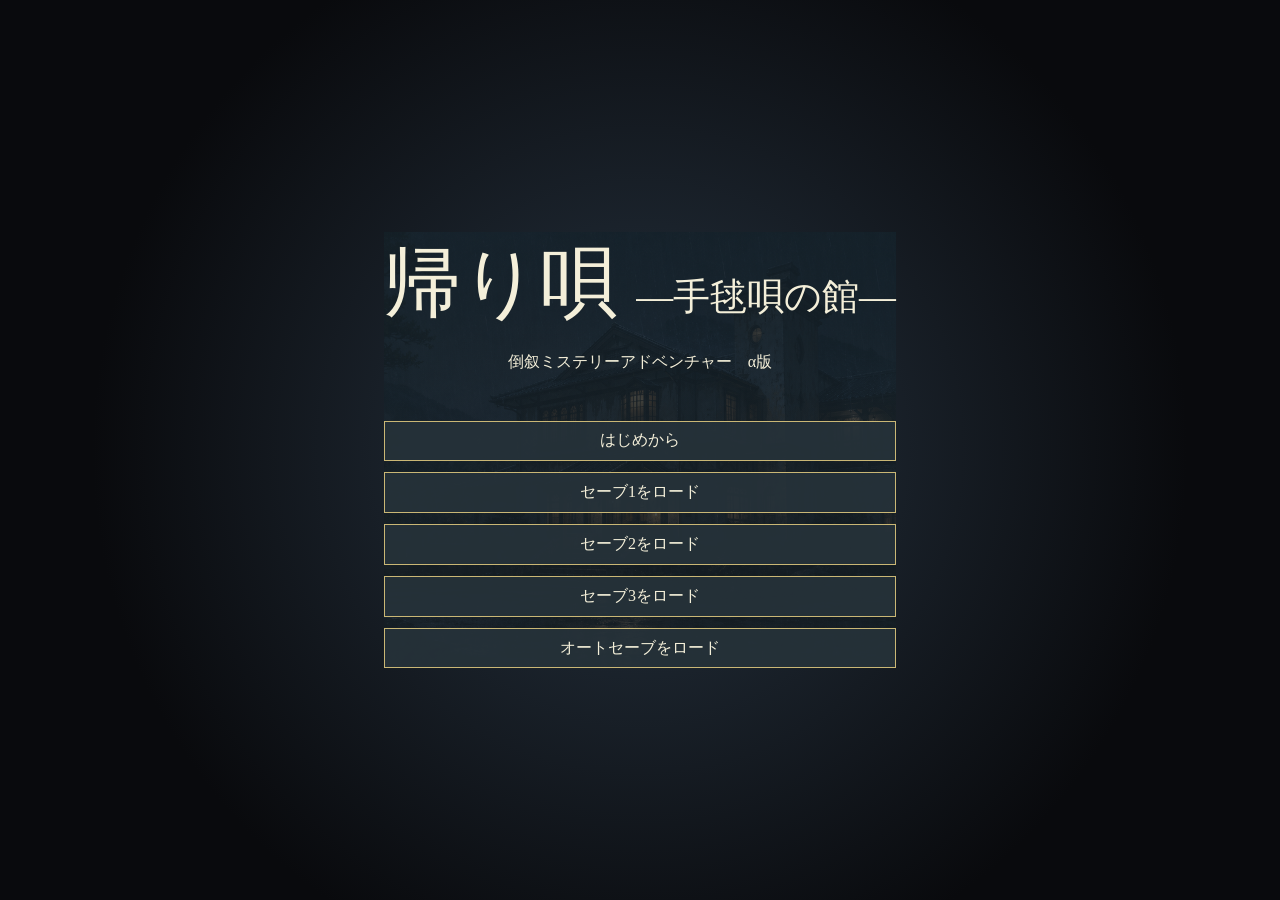
==== index.html @ 39f3bf04 "🎉 feat(kaeriuta): 倒叙ミステリーADV『帰り唄 ―手毬唄の館―』α版と開発統制を導入 目的: - 企画資料のみだった本作を、ブラウザで通しで遊べるα版として成立させる - 以後の変更" ====
<!doctype html>
<html lang="ja">
<head>
  <meta charset="utf-8">
  <meta name="viewport" content="width=device-width, initial-scale=1">
  <title>帰り唄 ―手毬唄の館―</title>
  <link rel="stylesheet" href="src/styles/main.css">
</head>
<body>
  <main id="app" aria-label="帰り唄 ―手毬唄の館―"></main>
  <script type="module" src="src/main.js"></script>
</body>
</html>
---- src/styles/main.css ----
:root { color-scheme: dark; font-family: "Hiragino Mincho ProN", "Yu Mincho", "Noto Serif CJK JP", serif; background:#101216; color:#f4efd9; }
* { box-sizing:border-box; } body { margin:0; min-height:100vh; display:grid; place-items:center; background:radial-gradient(circle,#263340,#090a0d 70%); }
.letterbox { width:min(100vw, calc(100vh * 16 / 9)); aspect-ratio:16/9; box-shadow:0 0 50px #000; overflow:hidden; }
.game-screen { position:relative; width:100%; height:100%; background:#18232c; overflow:hidden; }
#background,#cg-layer { position:absolute; inset:0; background:center/cover no-repeat; transition:opacity .5s; } #cg-layer { pointer-events:none; }
#character-layer { position:absolute; inset:0; pointer-events:none; } .character { position:absolute; height:82%; bottom:8%; width:31%; object-fit:contain; filter:drop-shadow(0 5px 9px #0008); } .character.left{left:4%}.character.center{left:34.5%}.character.right{right:4%}.fade-in{animation:fade .5s}@keyframes fade{from{opacity:0}to{opacity:1}}
#hud { position:absolute; z-index:4; top:1.5%; left:2%; right:2%; display:flex; gap:1em; align-items:center; font-size:14px; text-shadow:1px 1px #000; } #hud span:nth-child(3){margin-right:auto} button { font:inherit; color:#f4efd9; background:#26323aE8; border:1px solid #cab775; padding:.55em 1.2em; cursor:pointer; } button:hover{background:#56616a}
#message-layer { position:absolute; z-index:5; left:4%; right:4%; bottom:4%; } .message-window { max-height:42%; overflow-y:auto; padding:1em 1.8em .8em; background:linear-gradient(110deg,#111923ee,#263038ee); border:1px solid #c9b77c; box-shadow:0 3px 14px #000b; cursor:pointer; } .speaker { color:#f0ce83; font-size:1.05em; min-height:1.3em; }.message-text { white-space:pre-wrap; line-height:1.65; font-size:clamp(15px,1.7vw,23px); }.monologue{border-color:#a6b9c3}.advance{float:right;color:#f0ce83;line-height:1}
#choice-layer { position:absolute; z-index:7; inset:20% 16% auto; } .choices { background:#111923f5; border:1px solid #c9b77c; padding:1.2em; text-align:center; box-shadow:0 3px 18px #000b; } .choices p{margin-top:0}.choices button{display:block;width:100%;margin:.55em 0;text-align:left}
#chapter-title { position:absolute; z-index:8; inset:0; display:grid; place-items:center; white-space:pre-wrap; text-align:center; background:#111923cc; font-size:clamp(22px,3vw,42px); opacity:0; pointer-events:none; transition:opacity .4s; } #chapter-title.show{opacity:1} #stage-note { position:absolute; z-index:6; top:13%; left:10%; right:10%; padding:.7em; background:#151b20df; border-left:3px solid #c9b77c; text-align:center; opacity:0; transition:opacity .2s; } #stage-note.show{opacity:1}
.title-screen { width:100%;height:100%;display:grid;place-content:center;text-align:center;background:linear-gradient(#15222acc,#172026cc),url('../../assets/bg/bg_mansion_exterior_rain.png') center/cover no-repeat; } .title-screen h1{font-size:clamp(34px,6vw,80px);font-weight:normal;margin:0}.title-screen small{font-size:.48em}.title-actions{display:grid;gap:.7em;margin-top:2em}.title-actions button{min-width:19em}
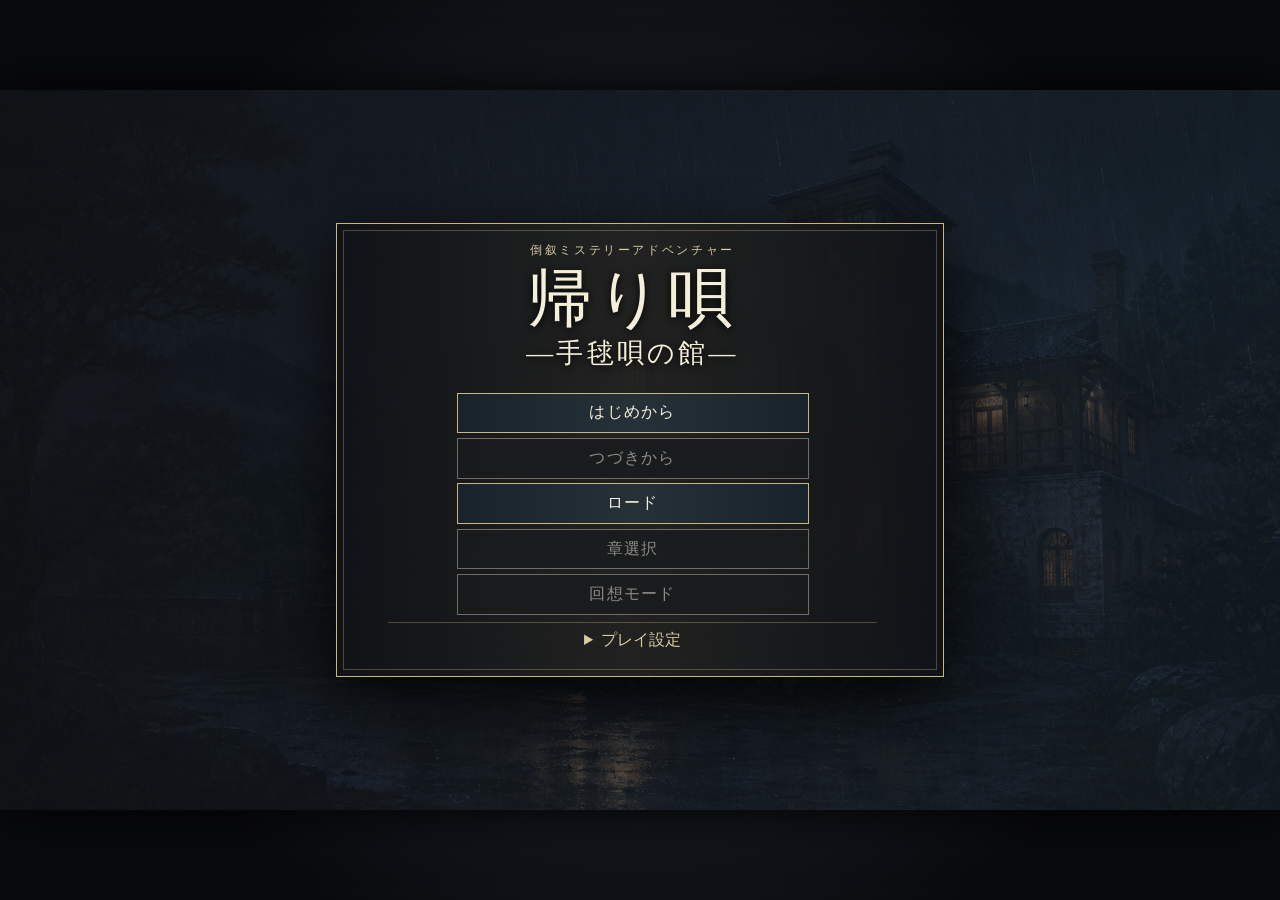
==== commit c882998d: "✨ feat(game): 背景取り違えを修正し、セーブ3枠・回想モード・手帳・周回機能と画面演出を実装する 目的: - 外部レビューが指摘した「完成版として人に薦められる」ための欠落を解消し、END" ====
--- a/index.html
+++ b/index.html
@@ -5,6 +5,8 @@
   <meta name="viewport" content="width=device-width, initial-scale=1">
   <title>帰り唄 ―手毬唄の館―</title>
   <link rel="stylesheet" href="src/styles/main.css">
+  <link rel="stylesheet" href="src/styles/menu.css">
+  <link rel="stylesheet" href="src/styles/hud.css">
 </head>
 <body>
   <main id="app" aria-label="帰り唄 ―手毬唄の館―"></main>
--- a/src/styles/main.css
+++ b/src/styles/main.css
@@ -1,11 +1,83 @@
 :root { color-scheme: dark; font-family: "Hiragino Mincho ProN", "Yu Mincho", "Noto Serif CJK JP", serif; background:#101216; color:#f4efd9; }
 * { box-sizing:border-box; } body { margin:0; min-height:100vh; display:grid; place-items:center; background:radial-gradient(circle,#263340,#090a0d 70%); }
 .letterbox { width:min(100vw, calc(100vh * 16 / 9)); aspect-ratio:16/9; box-shadow:0 0 50px #000; overflow:hidden; }
-.game-screen { position:relative; width:100%; height:100%; background:#18232c; overflow:hidden; }
-#background,#cg-layer { position:absolute; inset:0; background:center/cover no-repeat; transition:opacity .5s; } #cg-layer { pointer-events:none; }
-#character-layer { position:absolute; inset:0; pointer-events:none; } .character { position:absolute; height:82%; bottom:8%; width:31%; object-fit:contain; filter:drop-shadow(0 5px 9px #0008); } .character.left{left:4%}.character.center{left:34.5%}.character.right{right:4%}.fade-in{animation:fade .5s}@keyframes fade{from{opacity:0}to{opacity:1}}
-#hud { position:absolute; z-index:4; top:1.5%; left:2%; right:2%; display:flex; gap:1em; align-items:center; font-size:14px; text-shadow:1px 1px #000; } #hud span:nth-child(3){margin-right:auto} button { font:inherit; color:#f4efd9; background:#26323aE8; border:1px solid #cab775; padding:.55em 1.2em; cursor:pointer; } button:hover{background:#56616a}
-#message-layer { position:absolute; z-index:5; left:4%; right:4%; bottom:4%; } .message-window { max-height:42%; overflow-y:auto; padding:1em 1.8em .8em; background:linear-gradient(110deg,#111923ee,#263038ee); border:1px solid #c9b77c; box-shadow:0 3px 14px #000b; cursor:pointer; } .speaker { color:#f0ce83; font-size:1.05em; min-height:1.3em; }.message-text { white-space:pre-wrap; line-height:1.65; font-size:clamp(15px,1.7vw,23px); }.monologue{border-color:#a6b9c3}.advance{float:right;color:#f0ce83;line-height:1}
-#choice-layer { position:absolute; z-index:7; inset:20% 16% auto; } .choices { background:#111923f5; border:1px solid #c9b77c; padding:1.2em; text-align:center; box-shadow:0 3px 18px #000b; } .choices p{margin-top:0}.choices button{display:block;width:100%;margin:.55em 0;text-align:left}
-#chapter-title { position:absolute; z-index:8; inset:0; display:grid; place-items:center; white-space:pre-wrap; text-align:center; background:#111923cc; font-size:clamp(22px,3vw,42px); opacity:0; pointer-events:none; transition:opacity .4s; } #chapter-title.show{opacity:1} #stage-note { position:absolute; z-index:6; top:13%; left:10%; right:10%; padding:.7em; background:#151b20df; border-left:3px solid #c9b77c; text-align:center; opacity:0; transition:opacity .2s; } #stage-note.show{opacity:1}
+.game-screen { position:relative; isolation:isolate; width:100%; height:100%; background:#18232c; overflow:hidden; }
+.game-screen::before,.game-screen::after { content:""; position:absolute; z-index:3; inset:0; pointer-events:none; }
+.game-screen::before { background:radial-gradient(ellipse at center,transparent 48%,#080b0f35 77%,#04050699 112%); }
+.game-screen::after { opacity:.055; background-image:repeating-linear-gradient(12deg,#fff 0,#fff 1px,transparent 1px,transparent 4px),repeating-linear-gradient(103deg,#000 0,#000 1px,transparent 1px,transparent 5px); background-size:5px 7px,7px 5px; mix-blend-mode:soft-light; }
+#background,#cg-layer { position:absolute; inset:0; overflow:hidden; }
+#background { z-index:0; }
+#cg-layer { z-index:1; pointer-events:none; }
+.visual-layer { position:absolute; inset:-2%; opacity:0; background:center/cover no-repeat; transform:scale(1.02); transition:opacity var(--visual-duration,720ms) cubic-bezier(.22,.61,.36,1); will-change:opacity,transform; }
+.visual-layer.is-visible { opacity:1; }
+.visual-layer.is-leaving { opacity:0; }
+.visual-dissolve { filter:contrast(1.015) saturate(.98); transition-timing-function:cubic-bezier(.33,0,.18,1); }
+#cg-layer .visual-layer { transform:scale(1.015); }
+.visual-layer.drift-a { animation:backgroundDriftA 52s ease-in-out alternate infinite; }
+.visual-layer.drift-b { animation:backgroundDriftB 47s ease-in-out alternate infinite; }
+@keyframes backgroundDriftA { from{transform:scale(1.025) translate3d(-.35%,-.2%,0)} to{transform:scale(1.045) translate3d(.35%,.25%,0)} }
+@keyframes backgroundDriftB { from{transform:scale(1.04) translate3d(.3%,-.15%,0)} to{transform:scale(1.025) translate3d(-.3%,.2%,0)} }
+
+#character-layer { position:absolute; z-index:2; inset:0; pointer-events:none; }
+.character-slot { --character-scale:1; --character-shift:0%; position:absolute; bottom:0; width:38%; height:100%; opacity:1; transform:translateX(var(--character-shift)) scale(var(--character-scale)); transform-origin:center bottom; transition:filter 260ms ease,opacity 260ms ease,transform 260ms ease; }
+.character-slot.left { left:-2%; }
+.character-slot.center { left:31%; }
+.character-slot.right { right:-2%; }
+.character-figure { position:absolute; inset:0; animation:characterBreath var(--breath-duration,5.6s) ease-in-out var(--breath-delay,0s) infinite; }
+.character { position:absolute; inset:auto 0 -16%; width:100%; height:118%; object-fit:contain; object-position:center bottom; opacity:1; filter:sepia(var(--character-warmth,0)) hue-rotate(var(--character-hue,0deg)) drop-shadow(0 7px 11px #0009); transition:opacity 300ms ease,filter 260ms ease; }
+.character-slot.is-speaker { z-index:2; transform:translateX(var(--character-shift)) scale(calc(var(--character-scale) * 1.018)); filter:brightness(1.08) saturate(1.03); }
+.character-slot.is-muted { z-index:1; transform:translateX(var(--character-shift)) scale(calc(var(--character-scale) * .965)); filter:brightness(.58) saturate(.58); opacity:.82; }
+.character-enter { animation:characterEnter 420ms cubic-bezier(.2,.65,.28,1) both; }
+.character-exit { animation:characterExit 340ms ease-in both; }
+.expression-enter { animation:expressionIn 300ms ease-out both; }
+.expression-exit { animation:expressionOut 300ms ease-in both; }
+@keyframes characterBreath { 0%,100%{translate:0 0} 50%{translate:0 -3px} }
+@keyframes characterEnter { from{opacity:0;translate:0 12px} to{opacity:1;translate:0 0} }
+@keyframes characterExit { from{opacity:1;translate:0 0} to{opacity:0;translate:0 8px} }
+@keyframes expressionIn { from{opacity:0} to{opacity:1} }
+@keyframes expressionOut { from{opacity:1} to{opacity:0} }
+
+#hud { position:absolute; z-index:4; top:1.5%; left:2%; right:2%; display:flex; gap:1em; align-items:center; font-size:14px; text-shadow:1px 1px #000; }
+button { font:inherit; color:#f4efd9; background:#26323ae8; border:1px solid #cab775; border-radius:0; padding:.55em 1.2em; cursor:pointer; }
+button:hover { background:#3f4b52; }
+button:focus-visible { outline:1px solid #f0ce83; outline-offset:3px; }
+
+#message-layer { position:absolute; z-index:5; left:4%; right:4%; bottom:3.5%; }
+.message-window { min-height:24%; max-height:48%; overflow:hidden; padding:1.15em 2em 1em; background:linear-gradient(110deg,#0d141ceF,#202a31f2); border:1px solid #c9b77c; box-shadow:0 3px 18px #000c,inset 0 0 28px #06090c55; cursor:pointer; }
+.speaker { display:table; min-width:8em; margin:-1.65em 0 .65em -.7em; padding:.28em 1.25em .3em; color:#f0ce83; font-size:1.08em; letter-spacing:.16em; text-align:center; background:linear-gradient(90deg,#19242df8,#30383cf8,#19242df8); border:1px solid #c9b77c; box-shadow:0 2px 8px #000b,inset 0 0 9px #c9b77c22; }
+.speaker[hidden] { display:none; }
+.message-text { min-height:3.3em; white-space:pre-wrap; overflow-wrap:anywhere; line-height:1.85; letter-spacing:.045em; font-size:clamp(15px,1.55vw,21px); text-shadow:0 1px 2px #000; }
+.message-window.monologue { margin-inline:2.5%; color:#e7e4dc; background:linear-gradient(110deg,#131922f2,#202b31f2); border-color:#9caeb8; }
+.message-window.monologue .message-text { font-style:italic; letter-spacing:.07em; }
+.message-window.stage-direction { margin-inline:7%; background:#11171de8; border-color:#706f66; border-left:3px solid #c9b77c; color:#d2d0c7; }
+.message-window.stage-direction .speaker { color:#c9b77c; background:#151b20; border-color:#706f66; }
+.message-window.stage-direction .message-text { font-size:clamp(14px,1.4vw,19px); text-align:center; letter-spacing:.1em; }
+.advance { float:right; margin:.65em 0 0 1em; padding:.35em .8em; color:#f0ce83; line-height:1; background:#151d23d9; }
+
+#choice-layer { position:absolute; z-index:7; inset:0; display:grid; place-items:center; pointer-events:none; }
+#choice-layer::before { content:""; position:absolute; inset:0; opacity:0; background:#080c11a6; transition:opacity 260ms ease; }
+#choice-layer.choice-active { pointer-events:auto; }
+#choice-layer.choice-active::before { opacity:1; }
+.choice-wrapper { position:relative; width:68%; }
+.choices { position:relative; padding:1.3em 1.6em 1.45em; text-align:center; background:linear-gradient(120deg,#0d151df8,#20292ff8); border:1px solid #c9b77c; box-shadow:0 5px 26px #000d,inset 0 0 25px #c9b77c0d; }
+.choice-prompt { margin:.1em 0 1em; color:#f0ce83; letter-spacing:.1em; }
+.choices button { display:block; width:100%; margin:.62em 0; text-align:left; opacity:0; translate:0 8px; animation:choiceRise 360ms cubic-bezier(.2,.7,.3,1) calc(var(--choice-index) * 60ms) forwards; transition:color 180ms ease,border-color 180ms ease,background 180ms ease,box-shadow 180ms ease,opacity 200ms ease; }
+.choices button:hover,.choices button:focus-visible { color:#f0ce83; border-color:#f0ce83; background:#30383bd9; box-shadow:inset 0 0 13px #c9b77c22,0 0 8px #c9b77c55; }
+.choices.choice-picked button:not(.is-picked) { opacity:.08; }
+.choices.choice-picked .is-picked { color:#f0ce83; border-color:#f0ce83; background:#3a3830; box-shadow:inset 0 0 15px #c9b77c33; }
+@keyframes choiceRise { to{opacity:1;translate:0 0} }
+
+#chapter-title { position:absolute; z-index:8; inset:0; display:grid; place-items:center; white-space:pre-wrap; text-align:center; color:#f4efd9; background:radial-gradient(ellipse at center,#17212adf,#0c1116ed); font-size:clamp(22px,3vw,42px); font-weight:normal; line-height:1.75; letter-spacing:.24em; text-shadow:0 2px 12px #000; opacity:0; pointer-events:none; transition:opacity 650ms cubic-bezier(.22,.6,.35,1),letter-spacing 1400ms cubic-bezier(.22,.6,.35,1); }
+#chapter-title::after { content:""; position:absolute; width:34%; height:1px; margin-top:4.5em; background:linear-gradient(90deg,transparent,#c9b77c,transparent); transform:scaleX(.25); transition:transform 1200ms ease; }
+#chapter-title.show { opacity:1; letter-spacing:.32em; }
+#chapter-title.show::after { transform:scaleX(1); }
+#stage-note { position:absolute; z-index:6; top:12%; left:12%; right:12%; padding:.8em 1.2em; color:#ded9c7; background:linear-gradient(90deg,transparent,#111820ed 10%,#111820ed 90%,transparent); border-block:1px solid #c9b77c66; text-align:center; letter-spacing:.08em; opacity:0; translate:0 -5px; transition:opacity 380ms ease,translate 380ms ease; }
+#stage-note.show { opacity:1; translate:0 0; }
 .title-screen { width:100%;height:100%;display:grid;place-content:center;text-align:center;background:linear-gradient(#15222acc,#172026cc),url('../../assets/bg/bg_mansion_exterior_rain.png') center/cover no-repeat; } .title-screen h1{font-size:clamp(34px,6vw,80px);font-weight:normal;margin:0}.title-screen small{font-size:.48em}.title-actions{display:grid;gap:.7em;margin-top:2em}.title-actions button{min-width:19em}
+.title-settings{margin-top:1em}.title-settings summary{cursor:pointer;color:#d8cba2}.title-settings button{display:block;margin:.7em auto .35em}.title-settings small{display:block;max-width:28em;font-size:.8em;color:#c8c8c8}.freeaction-acquired{margin-top:1em;padding:.7em;border-left:3px solid #cab775;background:#202a31}
+
+@media (prefers-reduced-motion:reduce) {
+  *,*::before,*::after { scroll-behavior:auto!important; animation-duration:.001ms!important; animation-iteration-count:1!important; transition-duration:.001ms!important; }
+  .visual-layer { transform:scale(1.02)!important; }
+  .character-figure { translate:0!important; }
+}
--- a/src/styles/menu.css
+++ b/src/styles/menu.css
@@ -0,0 +1,527 @@
+.kaeriuta-title,
+.kaeriuta-save-overlay,
+.kaeriuta-gallery {
+  --menu-ink: #f4efd9;
+  --menu-gold: #c9b77c;
+  --menu-bright: #f0ce83;
+  --menu-night: #101216;
+  --menu-blue: #18232c;
+  color: var(--menu-ink);
+  font-family: "Hiragino Mincho ProN", "Yu Mincho", "Noto Serif CJK JP", serif;
+}
+
+.kaeriuta-menu-frame {
+  position: relative;
+  min-width: 0;
+  min-height: 0;
+  background: var(--menu-night, #101216);
+}
+
+.kaeriuta-title {
+  position: relative;
+  width: 100%;
+  height: 100%;
+  display: grid;
+  place-items: center;
+  overflow: hidden;
+  background:
+    linear-gradient(100deg, #101216d9, #18232c99),
+    url("../../assets/bg/bg_mansion_exterior_rain.png") center / cover no-repeat;
+}
+
+.kaeriuta-title--hidden-room {
+  background:
+    linear-gradient(100deg, #101216d1, #18232c82),
+    url("../../assets/bg/bg_hidden_room.png") center / cover no-repeat;
+}
+
+.kaeriuta-title__bookplate {
+  position: relative;
+  z-index: 2;
+  width: min(38rem, 86%);
+  max-height: 92%;
+  overflow-y: auto;
+  overscroll-behavior: contain;
+  scrollbar-gutter: stable;
+  padding: clamp(.8rem, 2vh, 1.4rem) clamp(1.4rem, 4vw, 3.5rem);
+  text-align: center;
+  background:
+    linear-gradient(90deg, transparent, #c9b77c18 48%, transparent),
+    #101216e8;
+  border: 1px solid var(--menu-gold);
+  outline: 1px solid #c9b77c55;
+  outline-offset: -8px;
+  box-shadow: 0 1.4rem 4rem #000d;
+}
+
+.kaeriuta-title__bookplate h1 {
+  margin: .1em 0 .4em;
+  color: var(--menu-ink);
+  font-size: clamp(2.2rem, 5vw, 4.4rem);
+  font-weight: 400;
+  letter-spacing: .08em;
+  line-height: 1.05;
+  white-space: nowrap;
+  text-shadow: 0 2px 8px #000;
+}
+
+.kaeriuta-title__bookplate h1 small {
+  display: block;
+  margin-top: .25em;
+  font-size: .42em;
+  letter-spacing: .12em;
+  white-space: nowrap;
+}
+
+.kaeriuta-menu__eyebrow,
+.kaeriuta-title__eyebrow {
+  margin: 0;
+  color: #d8cba2;
+  font-size: .75rem;
+  letter-spacing: .22em;
+  white-space: nowrap;
+}
+
+.kaeriuta-title__actions {
+  display: grid;
+  gap: .3rem;
+  width: min(22rem, 100%);
+  margin: .75rem auto .45rem;
+}
+
+.kaeriuta-title button,
+.kaeriuta-save-menu button,
+.kaeriuta-gallery button {
+  min-height: 2.25rem;
+  color: var(--menu-ink);
+  font: inherit;
+  letter-spacing: .08em;
+  background: linear-gradient(90deg, #18232cf2, #26323ae8, #18232cf2);
+  border: 1px solid var(--menu-gold);
+  border-radius: 0;
+  cursor: pointer;
+}
+
+.kaeriuta-title button:hover:not(:disabled),
+.kaeriuta-title button:focus-visible,
+.kaeriuta-save-menu button:hover:not(:disabled),
+.kaeriuta-save-menu button:focus-visible,
+.kaeriuta-gallery button:hover:not(:disabled),
+.kaeriuta-gallery button:focus-visible {
+  color: var(--menu-bright);
+  background: #35434c;
+  outline: 1px solid var(--menu-bright);
+  outline-offset: 2px;
+}
+
+.kaeriuta-title button:disabled,
+.kaeriuta-save-menu button:disabled,
+.kaeriuta-gallery button:disabled {
+  color: #8d8b83;
+  border-color: #746d57;
+  background: #171c20d9;
+  cursor: not-allowed;
+  filter: saturate(.35);
+}
+
+.kaeriuta-menu__disabled-reason {
+  position: absolute;
+  width: 1px;
+  height: 1px;
+  padding: 0;
+  margin: -1px;
+  overflow: hidden;
+  white-space: nowrap;
+  clip-path: inset(50%);
+}
+
+.kaeriuta-title__chapters {
+  display: grid;
+  grid-template-columns: repeat(2, 1fr);
+  gap: .3rem;
+  padding: .35rem 0;
+  border-block: 1px solid #c9b77c55;
+}
+
+.kaeriuta-title__settings summary {
+  padding: .45rem;
+  color: #d8cba2;
+  cursor: pointer;
+}
+
+.kaeriuta-title__chapters[hidden] {
+  display: none;
+}
+
+.kaeriuta-title__chapters button {
+  width: 100%;
+  min-height: 2rem;
+  font-size: .85rem;
+}
+
+.kaeriuta-title__settings {
+  margin-top: .45rem;
+  border-top: 1px solid #c9b77c55;
+}
+
+.kaeriuta-title__settings label {
+  display: grid;
+  grid-template-columns: 1fr auto auto;
+  align-items: center;
+  gap: .55rem;
+  padding: .35rem .15rem;
+  text-align: left;
+  font-size: .8rem;
+}
+
+.kaeriuta-title__settings input[type="checkbox"] {
+  accent-color: var(--menu-gold);
+}
+
+.kaeriuta-title__settings input[type="range"] {
+  width: 8rem;
+  accent-color: var(--menu-gold);
+}
+
+.kaeriuta-title__memoir {
+  color: var(--menu-bright) !important;
+  box-shadow: inset 0 0 1rem #c9b77c1f;
+}
+
+.kaeriuta-title__decor,
+.kaeriuta-title__hidden-room {
+  position: absolute;
+  inset: 0;
+  pointer-events: none;
+}
+
+.kaeriuta-title__dark-window {
+  position: absolute;
+  top: 31%;
+  right: 19%;
+  width: 4.5%;
+  height: 11%;
+  background: radial-gradient(ellipse, #080a0ce8 20%, #101216b8 62%, transparent 72%);
+  transform: rotate(1deg);
+}
+
+.kaeriuta-title__distant-light {
+  position: absolute;
+  right: 4%;
+  bottom: 25%;
+  width: 34%;
+  height: 2px;
+  opacity: .72;
+  background: linear-gradient(90deg, transparent, #f0ce83aa 60%, #fff0ba);
+  box-shadow: 0 0 8px #f0ce8377;
+  transform: rotate(-8deg);
+  transform-origin: right;
+}
+
+.kaeriuta-title__thread {
+  position: absolute;
+  top: -2%;
+  left: 27%;
+  width: 1px;
+  height: 45%;
+  background: linear-gradient(#cbbd9f, #97876c 75%, transparent);
+  box-shadow: 1px 0 #10121699;
+  transform: rotate(2deg);
+}
+
+.kaeriuta-title__hidden-room {
+  opacity: 0;
+  background:
+    linear-gradient(#101216a6, #18232c85),
+    url("../../assets/bg/bg_hidden_room.png") center / cover no-repeat;
+  animation: kaeriuta-hidden-room-glimpse 10s ease-in-out infinite;
+}
+
+@keyframes kaeriuta-hidden-room-glimpse {
+  0%, 87%, 100% { opacity: 0; }
+  91%, 95% { opacity: .8; }
+}
+
+.kaeriuta-title__feather {
+  --x: calc(57% + var(--feather) * 3.6%);
+  position: absolute;
+  left: var(--x);
+  bottom: var(--feather-y);
+  width: clamp(12px, 1.8vw, 25px);
+  fill: #eee9d8d9;
+  stroke: #b9b5aa;
+  stroke-width: 1;
+  transform: rotate(calc(-20deg + var(--feather) * 9deg)) scale(calc(1 - var(--feather) * .035));
+  filter: drop-shadow(0 2px 2px #000a);
+}
+
+.kaeriuta-save-overlay {
+  position: absolute;
+  z-index: 50;
+  inset: 0;
+  display: grid;
+  place-items: center;
+  padding: 3%;
+  background: #080a0dcc;
+}
+
+.kaeriuta-save-menu {
+  position: relative;
+  width: min(58rem, 96%);
+  max-height: 92%;
+  overflow: auto;
+  padding: 1.4rem;
+  background:
+    linear-gradient(135deg, #c9b77c0d, transparent 40%),
+    var(--menu-night);
+  border: 1px solid var(--menu-gold);
+  box-shadow: 0 1rem 3rem #000;
+}
+
+.kaeriuta-save-menu > header,
+.kaeriuta-gallery__header {
+  display: flex;
+  align-items: center;
+  justify-content: space-between;
+  border-bottom: 1px double var(--menu-gold);
+}
+
+.kaeriuta-save-menu h2,
+.kaeriuta-gallery h1 {
+  margin: .2rem 0 .8rem;
+  font-weight: 400;
+}
+
+.kaeriuta-menu__close {
+  width: 2.6rem;
+  padding: 0 !important;
+  font-size: 1.5rem !important;
+}
+
+.kaeriuta-save-menu__slots {
+  display: grid;
+  grid-template-columns: repeat(2, 1fr);
+  gap: .8rem;
+  padding-top: 1rem;
+}
+
+.kaeriuta-save-slot {
+  min-height: 10rem;
+  padding: .9rem;
+  background: #18232cba;
+  border: 1px solid #c9b77c8a;
+  box-shadow: inset 4px 0 #c9b77c24;
+}
+
+.kaeriuta-save-slot.is-empty {
+  color: #aaa89f;
+  background: #13191e;
+  border-style: dashed;
+}
+
+.kaeriuta-save-slot__heading {
+  display: flex;
+  justify-content: space-between;
+  gap: 1rem;
+  border-bottom: 1px solid #c9b77c42;
+}
+
+.kaeriuta-save-slot h3 {
+  margin: 0 0 .45rem;
+  color: var(--menu-bright);
+  font-weight: 400;
+}
+
+.kaeriuta-save-slot time,
+.kaeriuta-save-slot p {
+  margin: .42rem 0;
+  font-size: .78rem;
+}
+
+.kaeriuta-save-slot__actions {
+  display: flex;
+  gap: .5rem;
+  margin-top: .75rem;
+}
+
+.kaeriuta-save-slot__actions button {
+  flex: 1;
+}
+
+.kaeriuta-save-slot__delete {
+  flex: 0 1 7rem !important;
+  color: #d7bbb2 !important;
+  border-color: #9c6f65 !important;
+}
+
+.kaeriuta-confirm {
+  position: absolute;
+  z-index: 2;
+  inset: 0;
+  display: grid;
+  place-items: center;
+  padding: 2rem;
+  background: #080a0de8;
+}
+
+.kaeriuta-confirm[hidden] {
+  display: none;
+}
+
+.kaeriuta-confirm > div {
+  min-width: min(26rem, 90%);
+  padding: 1.5rem;
+  text-align: center;
+  background: var(--menu-blue);
+  border: 1px solid var(--menu-gold);
+}
+
+.kaeriuta-confirm button {
+  min-width: 7rem;
+  margin: .6rem .25rem 0;
+}
+
+.kaeriuta-gallery {
+  display: flex;
+  flex-direction: column;
+  width: 100%;
+  height: 100%;
+  min-height: 0;
+  overflow: hidden;
+  padding: clamp(1rem, 4vw, 3rem);
+  background:
+    linear-gradient(90deg, #101216f5, #18232cec),
+    repeating-linear-gradient(0deg, transparent 0 23px, #c9b77c08 24px);
+}
+
+.kaeriuta-gallery__progress {
+  flex: none;
+  margin: 1rem 0 .2rem;
+  color: #d8cba2;
+}
+
+.kaeriuta-gallery__complete {
+  flex: none;
+  color: var(--menu-bright);
+}
+
+.kaeriuta-gallery__header {
+  flex: none;
+}
+
+.kaeriuta-gallery__scroll {
+  flex: 1;
+  min-height: 0;
+  overflow-y: auto;
+  overscroll-behavior: contain;
+  scrollbar-gutter: stable;
+}
+
+.kaeriuta-gallery__endings {
+  display: grid;
+  grid-template-columns: repeat(auto-fit, minmax(15rem, 1fr));
+  gap: .8rem;
+  margin: 1rem 0 1.5rem;
+}
+
+.kaeriuta-gallery-card {
+  min-height: 12rem;
+  padding: 1rem;
+  background: #18232ce6;
+  border: 1px solid var(--menu-gold);
+  box-shadow: inset 0 0 1.5rem #0008;
+}
+
+.kaeriuta-gallery-card.is-locked {
+  color: #8f918f;
+  background: #11161a;
+  border-color: #67614f;
+}
+
+.kaeriuta-gallery-card h2 {
+  margin: 0 0 .7rem;
+  color: var(--menu-bright);
+  font-size: 1.1rem;
+  font-weight: 400;
+}
+
+.kaeriuta-gallery-card.is-locked h2 {
+  color: #99978f;
+}
+
+.kaeriuta-gallery-card__details {
+  color: #d8cba2;
+  font-size: .8rem;
+}
+
+.kaeriuta-memoir {
+  position: relative;
+  max-width: 50rem;
+  min-height: 16rem;
+  margin: 2rem auto;
+  padding: 2rem clamp(1.4rem, 5vw, 4rem);
+  color: #e8e0c6;
+  background: linear-gradient(90deg, #191815, #29251e 50%, #191815);
+  border-block: 2px solid #8c7951;
+  box-shadow: 0 1rem 2rem #000b, inset 0 0 3rem #0008;
+}
+
+.kaeriuta-memoir.is-locked {
+  display: grid;
+  place-items: center;
+  align-content: center;
+  text-align: center;
+}
+
+.kaeriuta-memoir__keyhole {
+  width: 1.4rem;
+  height: 2.4rem;
+  background: radial-gradient(circle at 50% 25%, #08090a 0 23%, transparent 25%), linear-gradient(75deg, transparent 30%, #08090a 32% 68%, transparent 70%);
+  filter: drop-shadow(0 0 4px #c9b77c66);
+}
+
+.kaeriuta-memoir__body {
+  white-space: pre-wrap;
+  line-height: 1.9;
+}
+
+.kaeriuta-memoir nav {
+  display: flex;
+  align-items: center;
+  justify-content: space-between;
+  gap: 1rem;
+  margin-top: 1.5rem;
+  border-top: 1px solid #8c795166;
+  padding-top: 1rem;
+}
+
+@media (max-width: 700px) {
+  .kaeriuta-title__bookplate {
+    width: 92%;
+    padding-inline: 1.1rem;
+  }
+  .kaeriuta-save-menu__slots {
+    grid-template-columns: 1fr;
+  }
+  .kaeriuta-save-slot__heading {
+    display: block;
+  }
+  .kaeriuta-title__settings label {
+    grid-template-columns: 1fr auto;
+  }
+}
+
+@media (prefers-reduced-motion: reduce) {
+  .kaeriuta-title__hidden-room {
+    display: none;
+    animation: none;
+  }
+  .kaeriuta-title *,
+  .kaeriuta-save-overlay *,
+  .kaeriuta-gallery * {
+    scroll-behavior: auto !important;
+    transition-duration: .01ms !important;
+    animation-duration: .01ms !important;
+    animation-iteration-count: 1 !important;
+  }
+}
--- a/src/styles/hud.css
+++ b/src/styles/hud.css
@@ -0,0 +1,312 @@
+.hud-root {
+  display: flex;
+  align-items: center;
+  justify-content: space-between;
+  gap: .65rem;
+  min-width: 0;
+  color: #f4efd9;
+  font-family: "Hiragino Mincho ProN", "Yu Mincho", "Noto Serif CJK JP", serif;
+  font-size: .94rem;
+  text-shadow: 0 1px 3px #000;
+}
+
+.hud-status,
+.hud-actions {
+  display: flex;
+  align-items: center;
+  gap: .35rem;
+}
+
+.hud-status {
+  flex: none;
+  padding: .3rem .45rem;
+  border: 1px solid #c9b77c80;
+  background: #080b0dbf;
+}
+
+.hud-value {
+  display: inline-flex;
+  align-items: baseline;
+  gap: .12rem;
+  min-width: 2.25rem;
+  white-space: nowrap;
+}
+
+.hud-value-mark {
+  color: #f0ce83;
+  font-size: .85em;
+}
+
+.hud-actions {
+  justify-content: flex-end;
+  min-width: 0;
+  padding: .25rem;
+  background: linear-gradient(90deg, transparent, #080b0da8 7% 93%, transparent);
+}
+
+.hud-button,
+.dialog-panel button,
+.backlog-panel button {
+  min-height: 2.25rem;
+  padding: .4rem .62rem;
+  border: 1px solid #c9b77c;
+  color: #f4efd9;
+  background: #17242bd9;
+  font: inherit;
+  cursor: pointer;
+  white-space: nowrap;
+}
+
+.hud-button:hover,
+.hud-button:focus-visible,
+.dialog-panel button:focus-visible,
+.backlog-panel button:focus-visible {
+  outline: 2px solid #f0ce83;
+  outline-offset: 1px;
+}
+
+.hud-button.is-active {
+  color: #12191d;
+  background: #f0ce83;
+  border-color: #f4efd9;
+  outline: 1px solid #f0ce83;
+  outline-offset: 2px;
+  box-shadow: inset 0 0 0 2px #594d2c, 0 0 12px #f0ce83a8;
+  font-weight: 700;
+}
+
+.hud-button:disabled {
+  opacity: .38;
+  cursor: not-allowed;
+}
+
+.dialog-overlay,
+.backlog-overlay,
+.notebook-overlay {
+  position: absolute;
+  z-index: 1200;
+  inset: 0;
+  display: grid;
+  place-items: center;
+  background: #080b0dd9;
+  color: #f4efd9;
+}
+
+.dialog-panel {
+  width: min(32rem, calc(100% - 3rem));
+  padding: 1.4rem;
+  border: 1px solid #c9b77c;
+  background: linear-gradient(145deg, #152129, #202229);
+  box-shadow: 0 12px 60px #000;
+}
+
+.dialog-title {
+  margin: 0 0 .8rem;
+  color: #f0ce83;
+}
+
+.dialog-body {
+  line-height: 1.8;
+  white-space: pre-wrap;
+}
+
+.dialog-actions {
+  display: flex;
+  justify-content: flex-end;
+  gap: .6rem;
+  margin-top: 1.2rem;
+}
+
+.dialog-panel .is-danger {
+  border-color: #e58b86;
+  background: #6a2828;
+}
+
+.backlog-panel {
+  display: flex;
+  flex-direction: column;
+  width: min(58rem, calc(100% - 4rem));
+  height: min(35rem, calc(100% - 3rem));
+  min-height: 0;
+  border: 1px solid #c9b77c;
+  background: linear-gradient(145deg, #101a20f5, #202229f5);
+  box-shadow: 0 12px 60px #000;
+}
+
+.backlog-panel > header,
+.notebook-header {
+  display: flex;
+  align-items: center;
+  justify-content: space-between;
+  padding: .7rem 1rem;
+  border-bottom: 1px solid #586068;
+}
+
+.backlog-panel h2,
+.notebook-header h2 {
+  margin: 0;
+  color: #f0ce83;
+}
+
+.backlog-list {
+  flex: 1;
+  min-height: 0;
+  overflow-y: auto;
+  overscroll-behavior: contain;
+  padding: 1rem 1.3rem 2rem;
+}
+
+.backlog-entry {
+  display: grid;
+  grid-template-columns: max-content minmax(0, 1fr);
+  align-items: baseline;
+  gap: .75rem;
+  padding: .65rem 0;
+  border-bottom: 1px solid #ffffff18;
+}
+
+.backlog-entry .speaker {
+  display: block;
+  width: max-content;
+  min-width: 0;
+  margin: 0;
+  padding: .18rem .5rem .2rem;
+  color: #f0ce83;
+  font-size: .84rem;
+  line-height: 1.35;
+  letter-spacing: .06em;
+  white-space: nowrap;
+}
+
+.backlog-entry.monologue {
+  border-left: 2px solid #91aab6;
+  padding-left: .8rem;
+  color: #c7d2d6;
+  font-style: italic;
+}
+
+.backlog-text {
+  margin: 0;
+  line-height: 1.75;
+  white-space: pre-wrap;
+}
+
+.notebook-overlay {
+  place-items: stretch end;
+}
+
+.notebook.notebook-panel {
+  position: relative;
+  inset: auto;
+  box-sizing: border-box;
+  width: min(34rem, 92%);
+  max-height: 100%;
+  margin: 0;
+  padding: 0;
+  overflow: hidden;
+  display: flex;
+  flex-direction: column;
+}
+
+.notebook-content {
+  overflow-y: auto;
+  overscroll-behavior: contain;
+  padding: 0 1rem 1.5rem;
+}
+
+.notebook-section {
+  margin-top: 1rem;
+}
+
+.notebook-testimony {
+  display: grid;
+  grid-template-columns: 5rem 1fr;
+  gap: .25rem .75rem;
+  margin: .4rem 0;
+  padding: .55rem;
+  background: #ffffff0a;
+}
+
+.notebook-testimony strong {
+  grid-row: span 2;
+  color: #f0ce83;
+}
+
+.notebook-testimony em {
+  color: #d6dfe2;
+  font-style: normal;
+}
+
+.notebook-flag-lines section {
+  min-width: 0;
+}
+
+.notebook-flag-lines h4 {
+  margin: .35rem 0;
+  color: #f0ce83;
+}
+
+.notebook-flag-lines ul,
+.notebook-evidence {
+  margin: 0;
+  padding-left: 1.25rem;
+}
+
+.notebook-evidence li {
+  margin: .5rem 0;
+}
+
+.notebook-evidence strong,
+.notebook-evidence span {
+  display: block;
+}
+
+.notebook-evidence span {
+  margin-top: .15rem;
+  color: #bac3c5;
+  line-height: 1.5;
+}
+
+.notebook-empty {
+  color: #91a0a6;
+}
+
+@media (max-width: 960px) {
+  .hud-root {
+    align-items: flex-start;
+  }
+
+  .hud-actions {
+    flex-wrap: wrap;
+  }
+
+  .hud-button {
+    min-height: 1.7rem;
+    padding: .2rem .4rem;
+    font-size: .78rem;
+  }
+
+  .hud-status {
+    font-size: .78rem;
+  }
+}
+
+@media (max-width: 650px) {
+  .hud-status {
+    display: none;
+  }
+
+  .backlog-panel {
+    width: calc(100% - 1rem);
+    height: calc(100% - 1rem);
+  }
+
+  .backlog-entry {
+    grid-template-columns: 1fr;
+    gap: .2rem;
+  }
+
+  .notebook-flag-lines {
+    grid-template-columns: 1fr;
+  }
+}
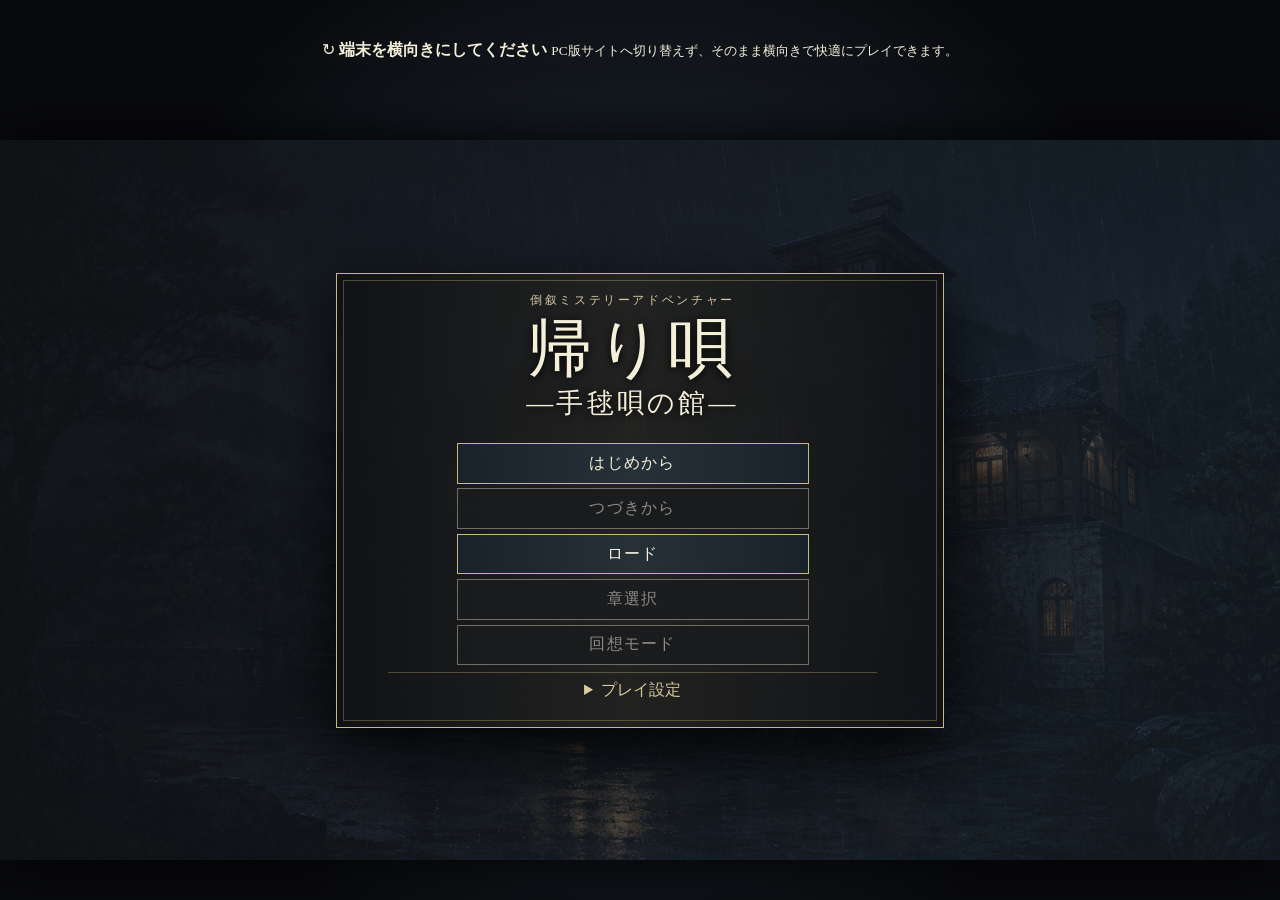
==== commit 05a9ecc3: "💄 fix(ui): スマホ横向き表示を最適化" ====
--- a/index.html
+++ b/index.html
@@ -2,14 +2,23 @@
 <html lang="ja">
 <head>
   <meta charset="utf-8">
-  <meta name="viewport" content="width=device-width, initial-scale=1">
+  <meta name="viewport" content="width=device-width, initial-scale=1, viewport-fit=cover, interactive-widget=resizes-content">
   <title>帰り唄 ―手毬唄の館―</title>
   <link rel="stylesheet" href="src/styles/main.css">
   <link rel="stylesheet" href="src/styles/menu.css">
   <link rel="stylesheet" href="src/styles/hud.css">
 </head>
 <body>
+  <aside class="orientation-hint" role="status" aria-label="画面を横向きにしてください">
+    <span class="orientation-hint__icon" aria-hidden="true">↻</span>
+    <strong>端末を横向きにしてください</strong>
+    <small>PC版サイトへ切り替えず、そのまま横向きで快適にプレイできます。</small>
+  </aside>
+  <div id="boot-loader" role="status" aria-live="polite" style="position:fixed;inset:0;display:grid;place-content:center;background:#090a0d;color:#f4efd9;text-align:center;z-index:9999">
+    <strong>帰り唄 ―手毬唄の館―</strong><span>読み込み中…</span>
+  </div>
   <main id="app" aria-label="帰り唄 ―手毬唄の館―"></main>
+  <script>setTimeout(() => document.getElementById('boot-loader')?.remove(), 8000);</script>
   <script type="module" src="src/main.js"></script>
 </body>
 </html>
--- a/src/styles/main.css
+++ b/src/styles/main.css
@@ -1,3 +1,5 @@
+@import "./追加-grading.css";
+
 :root { color-scheme: dark; font-family: "Hiragino Mincho ProN", "Yu Mincho", "Noto Serif CJK JP", serif; background:#101216; color:#f4efd9; }
 * { box-sizing:border-box; } body { margin:0; min-height:100vh; display:grid; place-items:center; background:radial-gradient(circle,#263340,#090a0d 70%); }
 .letterbox { width:min(100vw, calc(100vh * 16 / 9)); aspect-ratio:16/9; box-shadow:0 0 50px #000; overflow:hidden; }
@@ -8,7 +10,17 @@
 #background,#cg-layer { position:absolute; inset:0; overflow:hidden; }
 #background { z-index:0; }
 #cg-layer { z-index:1; pointer-events:none; }
+.game-screen.is-grade-prologue { --environment-glow:#d38a4a; }
+.game-screen.is-grade-ch1 { --environment-glow:#aacbe0; }
+.game-screen.is-grade-ch2 { --environment-glow:#a998b2; }
+.game-screen.is-grade-ch3 { --environment-glow:#b85543; }
+.game-screen.is-grade-ch4a { --environment-glow:#83a9bd; }
+.game-screen.is-grade-ch4b { --environment-glow:#365840; }
+.game-screen.is-grade-rescue-end { --environment-glow:#d9bc70; }
+.game-screen.is-grade-ruin-end { --environment-glow:#344d70; }
 .visual-layer { position:absolute; inset:-2%; opacity:0; background:center/cover no-repeat; transform:scale(1.02); transition:opacity var(--visual-duration,720ms) cubic-bezier(.22,.61,.36,1); will-change:opacity,transform; }
+#background .visual-layer { filter:blur(.5px) brightness(.975); }
+#background .visual-dissolve { filter:blur(.5px) brightness(.975) contrast(1.015) saturate(.98); }
 .visual-layer.is-visible { opacity:1; }
 .visual-layer.is-leaving { opacity:0; }
 .visual-dissolve { filter:contrast(1.015) saturate(.98); transition-timing-function:cubic-bezier(.33,0,.18,1); }
@@ -19,14 +31,17 @@
 @keyframes backgroundDriftB { from{transform:scale(1.04) translate3d(.3%,-.15%,0)} to{transform:scale(1.025) translate3d(-.3%,.2%,0)} }
 
 #character-layer { position:absolute; z-index:2; inset:0; pointer-events:none; }
+.character-layer--instant .character-slot,.character-layer--instant .character,.character-layer--instant .character-figure { transition:none!important; animation:none!important; }
 .character-slot { --character-scale:1; --character-shift:0%; position:absolute; bottom:0; width:38%; height:100%; opacity:1; transform:translateX(var(--character-shift)) scale(var(--character-scale)); transform-origin:center bottom; transition:filter 260ms ease,opacity 260ms ease,transform 260ms ease; }
-.character-slot.left { left:-2%; }
-.character-slot.center { left:31%; }
-.character-slot.right { right:-2%; }
+.character-slot::after { content:""; position:absolute; z-index:-1; left:12%; right:12%; bottom:-2%; height:15%; opacity:.24; background:radial-gradient(ellipse at center,var(--environment-glow,#7890a0aa) 0%,transparent 69%); filter:blur(9px); }
+.character-slot.left { left:-5%; }
+.character-slot.center { left:34%; }
+.character-slot.right { right:-5%; }
 .character-figure { position:absolute; inset:0; animation:characterBreath var(--breath-duration,5.6s) ease-in-out var(--breath-delay,0s) infinite; }
 .character { position:absolute; inset:auto 0 -16%; width:100%; height:118%; object-fit:contain; object-position:center bottom; opacity:1; filter:sepia(var(--character-warmth,0)) hue-rotate(var(--character-hue,0deg)) drop-shadow(0 7px 11px #0009); transition:opacity 300ms ease,filter 260ms ease; }
-.character-slot.is-speaker { z-index:2; transform:translateX(var(--character-shift)) scale(calc(var(--character-scale) * 1.018)); filter:brightness(1.08) saturate(1.03); }
-.character-slot.is-muted { z-index:1; transform:translateX(var(--character-shift)) scale(calc(var(--character-scale) * .965)); filter:brightness(.58) saturate(.58); opacity:.82; }
+.character-slot.is-speaker { z-index:2; transform:translateX(var(--character-shift)) scale(calc(var(--character-scale) * 1.018)); filter:brightness(1.08) saturate(1.07); }
+.character-slot.is-muted { z-index:1; transform:translateX(var(--character-shift)) scale(calc(var(--character-scale) * .965)); filter:brightness(.62) saturate(.66); opacity:.82; }
+#character-layer.is-cg-active { opacity:0; visibility:hidden; transition:opacity 220ms ease,visibility 0s linear 220ms; }
 .character-enter { animation:characterEnter 420ms cubic-bezier(.2,.65,.28,1) both; }
 .character-exit { animation:characterExit 340ms ease-in both; }
 .expression-enter { animation:expressionIn 300ms ease-out both; }
@@ -43,16 +58,17 @@
 button:focus-visible { outline:1px solid #f0ce83; outline-offset:3px; }
 
 #message-layer { position:absolute; z-index:5; left:4%; right:4%; bottom:3.5%; }
-.message-window { min-height:24%; max-height:48%; overflow:hidden; padding:1.15em 2em 1em; background:linear-gradient(110deg,#0d141ceF,#202a31f2); border:1px solid #c9b77c; box-shadow:0 3px 18px #000c,inset 0 0 28px #06090c55; cursor:pointer; }
-.speaker { display:table; min-width:8em; margin:-1.65em 0 .65em -.7em; padding:.28em 1.25em .3em; color:#f0ce83; font-size:1.08em; letter-spacing:.16em; text-align:center; background:linear-gradient(90deg,#19242df8,#30383cf8,#19242df8); border:1px solid #c9b77c; box-shadow:0 2px 8px #000b,inset 0 0 9px #c9b77c22; }
-.speaker[hidden] { display:none; }
-.message-text { min-height:3.3em; white-space:pre-wrap; overflow-wrap:anywhere; line-height:1.85; letter-spacing:.045em; font-size:clamp(15px,1.55vw,21px); text-shadow:0 1px 2px #000; }
-.message-window.monologue { margin-inline:2.5%; color:#e7e4dc; background:linear-gradient(110deg,#131922f2,#202b31f2); border-color:#9caeb8; }
+.message-window { --message-lines:4; --message-font-size:clamp(15px,1.55vw,21px); --message-line-size:calc(var(--message-font-size) * 1.85); position:relative; display:flex; flex-direction:column; overflow:hidden; padding:1.15em 2em 2.8em; font-size:var(--message-font-size); background:linear-gradient(110deg,#0d141ceF,#202a31f2); border:1px solid #c9b77c; box-shadow:0 3px 18px #000c,inset 0 0 28px #06090c55; cursor:pointer; }
+.speaker { display:table; align-self:flex-start; flex:none; min-width:8em; margin:0 0 .65em; padding:.28em 1.25em .3em; color:#f0ce83; font-size:1.08em; letter-spacing:.16em; text-align:center; background:linear-gradient(90deg,#19242df8,#30383cf8,#19242df8); border:1px solid #c9b77c; box-shadow:0 2px 8px #000b,inset 0 0 9px #c9b77c22; }
+.speaker:empty::before { content:"\00A0"; }
+.speaker[hidden] { display:table; visibility:hidden; }
+.message-text { flex:none; block-size:calc(var(--message-line-size) * var(--message-lines)); overflow-y:auto; overscroll-behavior:contain; white-space:pre-wrap; overflow-wrap:anywhere; line-height:1.85; letter-spacing:.045em; font-size:inherit; text-shadow:0 1px 2px #000; }
+.message-window.monologue { color:#e7e4dc; background:linear-gradient(110deg,#131922f2,#202b31f2); border-color:#9caeb8; }
 .message-window.monologue .message-text { font-style:italic; letter-spacing:.07em; }
-.message-window.stage-direction { margin-inline:7%; background:#11171de8; border-color:#706f66; border-left:3px solid #c9b77c; color:#d2d0c7; }
+.message-window.stage-direction { background:#11171de8; border-color:#706f66; border-left:3px solid #c9b77c; color:#d2d0c7; }
 .message-window.stage-direction .speaker { color:#c9b77c; background:#151b20; border-color:#706f66; }
 .message-window.stage-direction .message-text { font-size:clamp(14px,1.4vw,19px); text-align:center; letter-spacing:.1em; }
-.advance { float:right; margin:.65em 0 0 1em; padding:.35em .8em; color:#f0ce83; line-height:1; background:#151d23d9; }
+.advance { position:absolute; right:2em; bottom:1em; margin:0; padding:.35em .8em; color:#f0ce83; line-height:1; background:#151d23d9; }
 
 #choice-layer { position:absolute; z-index:7; inset:0; display:grid; place-items:center; pointer-events:none; }
 #choice-layer::before { content:""; position:absolute; inset:0; opacity:0; background:#080c11a6; transition:opacity 260ms ease; }
@@ -65,6 +81,7 @@
 .choices button:hover,.choices button:focus-visible { color:#f0ce83; border-color:#f0ce83; background:#30383bd9; box-shadow:inset 0 0 13px #c9b77c22,0 0 8px #c9b77c55; }
 .choices.choice-picked button:not(.is-picked) { opacity:.08; }
 .choices.choice-picked .is-picked { color:#f0ce83; border-color:#f0ce83; background:#3a3830; box-shadow:inset 0 0 15px #c9b77c33; }
+.choices > small.choice-hint { display:block; margin:-.38em .55rem .62em; color:#b7c0c2; font-size:.78em; line-height:1.45; text-align:left; }
 @keyframes choiceRise { to{opacity:1;translate:0 0} }
 
 #chapter-title { position:absolute; z-index:8; inset:0; display:grid; place-items:center; white-space:pre-wrap; text-align:center; color:#f4efd9; background:radial-gradient(ellipse at center,#17212adf,#0c1116ed); font-size:clamp(22px,3vw,42px); font-weight:normal; line-height:1.75; letter-spacing:.24em; text-shadow:0 2px 12px #000; opacity:0; pointer-events:none; transition:opacity 650ms cubic-bezier(.22,.6,.35,1),letter-spacing 1400ms cubic-bezier(.22,.6,.35,1); }
@@ -76,6 +93,14 @@
 .title-screen { width:100%;height:100%;display:grid;place-content:center;text-align:center;background:linear-gradient(#15222acc,#172026cc),url('../../assets/bg/bg_mansion_exterior_rain.png') center/cover no-repeat; } .title-screen h1{font-size:clamp(34px,6vw,80px);font-weight:normal;margin:0}.title-screen small{font-size:.48em}.title-actions{display:grid;gap:.7em;margin-top:2em}.title-actions button{min-width:19em}
 .title-settings{margin-top:1em}.title-settings summary{cursor:pointer;color:#d8cba2}.title-settings button{display:block;margin:.7em auto .35em}.title-settings small{display:block;max-width:28em;font-size:.8em;color:#c8c8c8}.freeaction-acquired{margin-top:1em;padding:.7em;border-left:3px solid #cab775;background:#202a31}
 
+#boot-loader { gap:.75rem; font-size:clamp(1rem,2vw,1.3rem); letter-spacing:.08em; }
+#boot-loader strong { color:#f0ce83; font-size:clamp(1.3rem,3vw,2rem); font-weight:400; }
+.kaeriuta-settings__controls { display:grid; gap:.45rem; }
+.kaeriuta-settings__controls label { display:grid; grid-template-columns:minmax(0,1fr) 9rem 3rem; align-items:center; gap:.55rem; line-height:1.4; }
+.kaeriuta-settings__controls .settings-label { grid-column:1; }
+.kaeriuta-settings__controls input[type="range"] { width:9rem; accent-color:#c9b77c; }
+.kaeriuta-settings__controls input[type="checkbox"] { grid-column:2; justify-self:start; accent-color:#c9b77c; }
+
 @media (prefers-reduced-motion:reduce) {
   *,*::before,*::after { scroll-behavior:auto!important; animation-duration:.001ms!important; animation-iteration-count:1!important; transition-duration:.001ms!important; }
   .visual-layer { transform:scale(1.02)!important; }
--- a/src/styles/menu.css
+++ b/src/styles/menu.css
@@ -166,7 +166,7 @@
 
 .kaeriuta-title__settings label {
   display: grid;
-  grid-template-columns: 1fr auto auto;
+  grid-template-columns: minmax(0, 1fr) 8rem 3rem;
   align-items: center;
   gap: .55rem;
   padding: .35rem .15rem;
@@ -174,7 +174,13 @@
   font-size: .8rem;
 }
 
+.kaeriuta-title__settings .settings-label {
+  grid-column: 1;
+}
+
 .kaeriuta-title__settings input[type="checkbox"] {
+  grid-column: 2;
+  justify-self: start;
   accent-color: var(--menu-gold);
 }
 
@@ -507,7 +513,7 @@
     display: block;
   }
   .kaeriuta-title__settings label {
-    grid-template-columns: 1fr auto;
+    grid-template-columns: minmax(0, 1fr) 8rem 3rem;
   }
 }
 
--- a/src/styles/hud.css
+++ b/src/styles/hud.css
@@ -274,6 +274,7 @@
 @media (max-width: 960px) {
   .hud-root {
     align-items: flex-start;
+    flex-wrap: wrap;
   }
 
   .hud-actions {
@@ -281,8 +282,8 @@
   }
 
   .hud-button {
-    min-height: 1.7rem;
-    padding: .2rem .4rem;
+    min-height: 2rem;
+    padding: .35rem .48rem;
     font-size: .78rem;
   }
 
@@ -292,6 +293,9 @@
 }
 
 @media (max-width: 650px) {
+  .hud-root { gap: .35rem; }
+  .hud-actions { width: 100%; justify-content: flex-start; gap: .3rem; }
+  .hud-button { flex: 1 0 auto; min-height: 2rem; }
   .hud-status {
     display: none;
   }
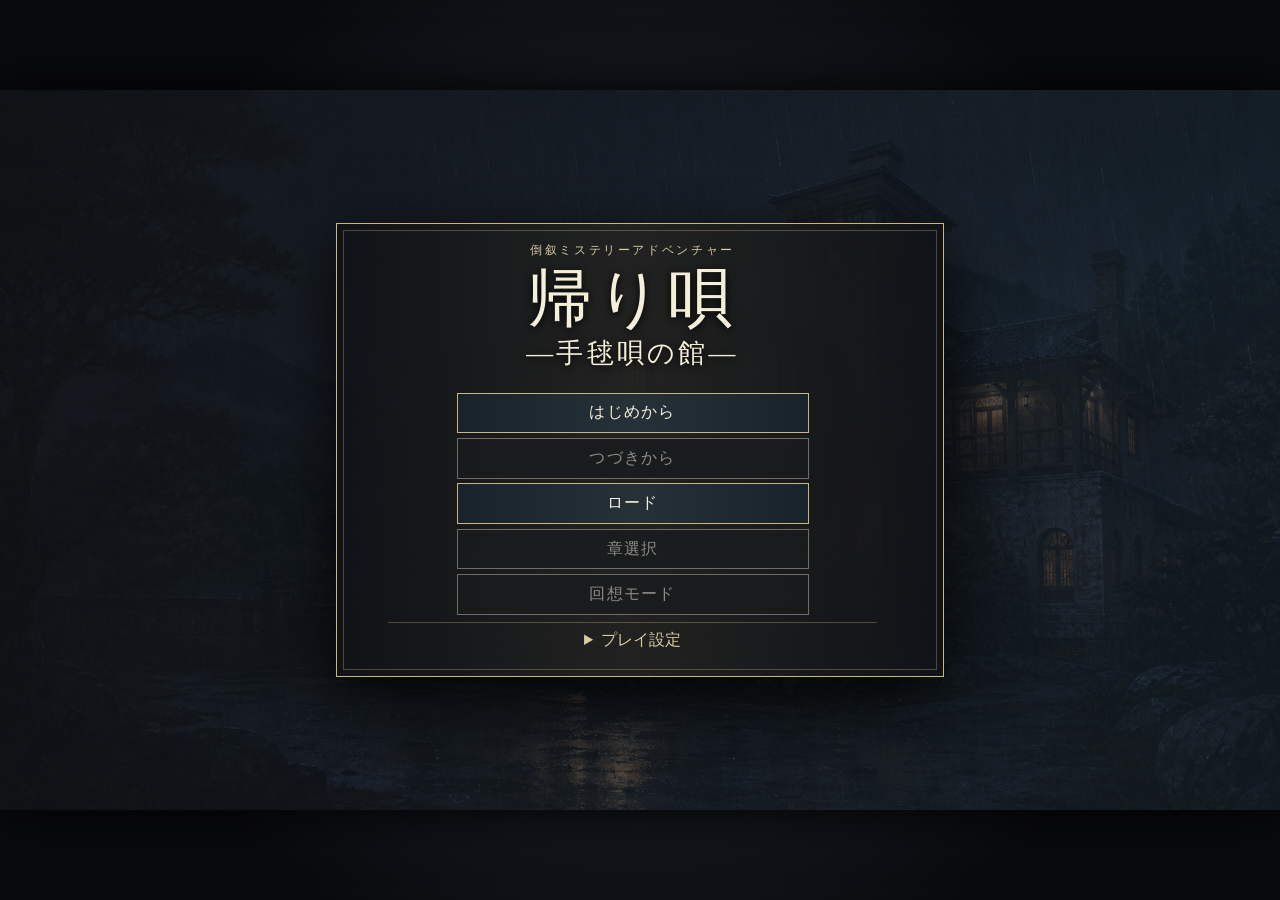
==== commit b88adc7a: "feat: connect gameplay risks and ending recovery" ====
--- a/index.html
+++ b/index.html
@@ -18,7 +18,6 @@
     <strong>帰り唄 ―手毬唄の館―</strong><span>読み込み中…</span>
   </div>
   <main id="app" aria-label="帰り唄 ―手毬唄の館―"></main>
-  <script>setTimeout(() => document.getElementById('boot-loader')?.remove(), 8000);</script>
   <script type="module" src="src/main.js"></script>
 </body>
 </html>
--- a/src/styles/main.css
+++ b/src/styles/main.css
@@ -1,8 +1,10 @@
 @import "./追加-grading.css";
 
-:root { color-scheme: dark; font-family: "Hiragino Mincho ProN", "Yu Mincho", "Noto Serif CJK JP", serif; background:#101216; color:#f4efd9; }
-* { box-sizing:border-box; } body { margin:0; min-height:100vh; display:grid; place-items:center; background:radial-gradient(circle,#263340,#090a0d 70%); }
-.letterbox { width:min(100vw, calc(100vh * 16 / 9)); aspect-ratio:16/9; box-shadow:0 0 50px #000; overflow:hidden; }
+:root { color-scheme: dark; font-family: "Hiragino Mincho ProN", "Yu Mincho", "Noto Serif CJK JP", serif; background:#101216; color:#f4efd9; -webkit-text-size-adjust:100%; text-size-adjust:100%; }
+* { box-sizing:border-box; }
+html,body { width:100%; height:100%; overflow:hidden; }
+body { margin:0; min-height:100vh; min-height:100dvh; display:grid; place-items:center; background:radial-gradient(circle,#263340,#090a0d 70%); }
+.letterbox { width:min(100vw, calc(100vh * 16 / 9)); width:min(100dvw, calc(100dvh * 16 / 9)); height:min(100vh, calc(100vw * 9 / 16)); height:min(100dvh, calc(100dvw * 9 / 16)); aspect-ratio:16/9; box-shadow:0 0 50px #000; overflow:hidden; }
 .game-screen { position:relative; isolation:isolate; width:100%; height:100%; background:#18232c; overflow:hidden; }
 .game-screen::before,.game-screen::after { content:""; position:absolute; z-index:3; inset:0; pointer-events:none; }
 .game-screen::before { background:radial-gradient(ellipse at center,transparent 48%,#080b0f35 77%,#04050699 112%); }
@@ -54,6 +56,7 @@
 
 #hud { position:absolute; z-index:4; top:1.5%; left:2%; right:2%; display:flex; gap:1em; align-items:center; font-size:14px; text-shadow:1px 1px #000; }
 button { font:inherit; color:#f4efd9; background:#26323ae8; border:1px solid #cab775; border-radius:0; padding:.55em 1.2em; cursor:pointer; }
+button,summary,input { touch-action:manipulation; }
 button:hover { background:#3f4b52; }
 button:focus-visible { outline:1px solid #f0ce83; outline-offset:3px; }
 
@@ -101,6 +104,65 @@
 .kaeriuta-settings__controls input[type="range"] { width:9rem; accent-color:#c9b77c; }
 .kaeriuta-settings__controls input[type="checkbox"] { grid-column:2; justify-self:start; accent-color:#c9b77c; }
 
+.orientation-hint { display:none; }
+
+@media (orientation:portrait) and (max-width:900px) {
+  .orientation-hint {
+    position:fixed;
+    z-index:9998;
+    inset:0;
+    display:flex;
+    flex-direction:column;
+    align-items:center;
+    justify-content:center;
+    gap:.7rem;
+    padding:2rem;
+    color:#f4efd9;
+    text-align:center;
+    background:
+      linear-gradient(#080b0fd9,#101820f2),
+      url("../../assets/bg/bg_mansion_exterior_rain.png") center / cover no-repeat;
+  }
+  .orientation-hint__icon { color:#f0ce83; font-size:clamp(3rem,18vw,6rem); line-height:1; }
+  .orientation-hint strong { color:#f0ce83; font-size:clamp(1.35rem,6vw,2rem); font-weight:400; letter-spacing:.08em; }
+  .orientation-hint small { max-width:27rem; color:#d8d4c8; font-size:clamp(.9rem,4vw,1.1rem); line-height:1.8; }
+}
+
+@media (orientation:landscape) and (max-height:720px), (orientation:landscape) and (pointer:coarse) {
+  body {
+    min-height:100dvh;
+  }
+  .letterbox {
+    width:min(calc(100dvw - env(safe-area-inset-left,0) - env(safe-area-inset-right,0)), calc((100dvh - env(safe-area-inset-top,0) - env(safe-area-inset-bottom,0)) * 16 / 9));
+    height:min(calc(100dvh - env(safe-area-inset-top,0) - env(safe-area-inset-bottom,0)), calc((100dvw - env(safe-area-inset-left,0) - env(safe-area-inset-right,0)) * 9 / 16));
+  }
+  #hud { top:1%; left:1%; right:1%; gap:.35rem; }
+  #message-layer { left:2%; right:2%; bottom:2%; }
+  .message-window {
+    --message-lines:3;
+    --message-font-size:clamp(15px,2.65vh,18px);
+    --message-line-size:calc(var(--message-font-size) * 1.55);
+    max-height:48vh;
+    padding:.62em 1em 2.25em;
+  }
+  .speaker {
+    min-width:7em;
+    margin:0 0 .32em;
+    padding:.18em .75em .22em;
+    font-size:1em;
+  }
+  .message-text { line-height:1.55; letter-spacing:.035em; }
+  .message-window.monologue .message-text { letter-spacing:.05em; }
+  .message-window.stage-direction .message-text { font-size:clamp(14px,2.45vh,17px); }
+  .advance { right:.7em; bottom:.45em; min-width:44px; min-height:40px; padding:.3em .75em; }
+  .choice-wrapper { width:min(86%,60rem); max-height:82%; overflow-y:auto; }
+  .choices { padding:.65em .9em .8em; }
+  .choice-prompt { margin:0 0 .45em; }
+  .choices button { min-height:42px; margin:.35em 0; padding:.45em .75em; }
+  #stage-note { top:10%; left:7%; right:7%; padding:.5em 1em; font-size:clamp(13px,2.4vh,17px); }
+  #chapter-title { font-size:clamp(20px,6vh,34px); }
+}
+
 @media (prefers-reduced-motion:reduce) {
   *,*::before,*::after { scroll-behavior:auto!important; animation-duration:.001ms!important; animation-iteration-count:1!important; transition-duration:.001ms!important; }
   .visual-layer { transform:scale(1.02)!important; }
--- a/src/styles/menu.css
+++ b/src/styles/menu.css
@@ -517,6 +517,40 @@
   }
 }
 
+@media (orientation: landscape) and (max-height: 720px), (orientation: landscape) and (pointer: coarse) {
+  .kaeriuta-title__bookplate {
+    width:min(48rem,90%);
+    max-height:calc(100% - .6rem);
+    padding:.45rem 1.35rem;
+  }
+
+  .kaeriuta-title__bookplate h1 {
+    margin:0 0 .15em;
+    font-size:clamp(1.9rem,8vh,3.25rem);
+  }
+
+  .kaeriuta-menu__eyebrow,.kaeriuta-title__eyebrow { font-size:.68rem; }
+  .kaeriuta-title__actions {
+    grid-template-columns:repeat(2,minmax(0,1fr));
+    gap:.25rem;
+    width:min(34rem,100%);
+    margin:.45rem auto .25rem;
+  }
+  .kaeriuta-title button,.kaeriuta-save-menu button,.kaeriuta-gallery button { min-height:40px; }
+  .kaeriuta-title__settings { margin-top:.25rem; }
+  .kaeriuta-title__settings summary { padding:.3rem; }
+  .kaeriuta-title__settings label { padding:.2rem .1rem; }
+
+  .kaeriuta-save-overlay { padding:.35rem; }
+  .kaeriuta-save-menu {
+    width:min(64rem,calc(100% - .5rem));
+    max-height:calc(100% - .5rem);
+    padding:.7rem;
+  }
+  .kaeriuta-save-menu__slots { gap:.45rem; padding-top:.5rem; }
+  .kaeriuta-save-slot { min-height:0; padding:.55rem; }
+}
+
 @media (prefers-reduced-motion: reduce) {
   .kaeriuta-title__hidden-room {
     display: none;
--- a/src/styles/hud.css
+++ b/src/styles/hud.css
@@ -314,3 +314,53 @@
     grid-template-columns: 1fr;
   }
 }
+
+@media (orientation: landscape) and (max-height: 720px), (orientation: landscape) and (pointer: coarse) {
+  .hud-root {
+    align-items: center;
+    flex-wrap: nowrap;
+    gap: .3rem;
+    font-size: clamp(.68rem, 2.35vh, .86rem);
+  }
+
+  .hud-status {
+    display: flex;
+    gap: .18rem;
+    padding: .18rem .3rem;
+    font-size: inherit;
+  }
+
+  .hud-value {
+    gap: .08rem;
+    min-width: 0;
+  }
+
+  .hud-actions {
+    flex: 1;
+    flex-wrap: nowrap;
+    justify-content: flex-end;
+    gap: .18rem;
+    padding: .12rem;
+  }
+
+  .hud-button {
+    flex: 0 1 auto;
+    min-width: 0;
+    min-height: 40px;
+    padding: .3rem .46rem;
+    font-size: inherit;
+  }
+
+  .dialog-panel {
+    width: min(38rem, calc(100% - 1rem));
+    max-height: calc(100% - 1rem);
+    overflow-y: auto;
+    padding: .8rem;
+  }
+
+  .dialog-actions { margin-top: .65rem; }
+  .backlog-panel { width:calc(100% - 1rem); height:calc(100% - 1rem); }
+  .backlog-panel > header,.notebook-header { padding:.45rem .7rem; }
+  .backlog-list { padding:.55rem .8rem 1rem; }
+  .backlog-entry { padding:.4rem 0; }
+}
